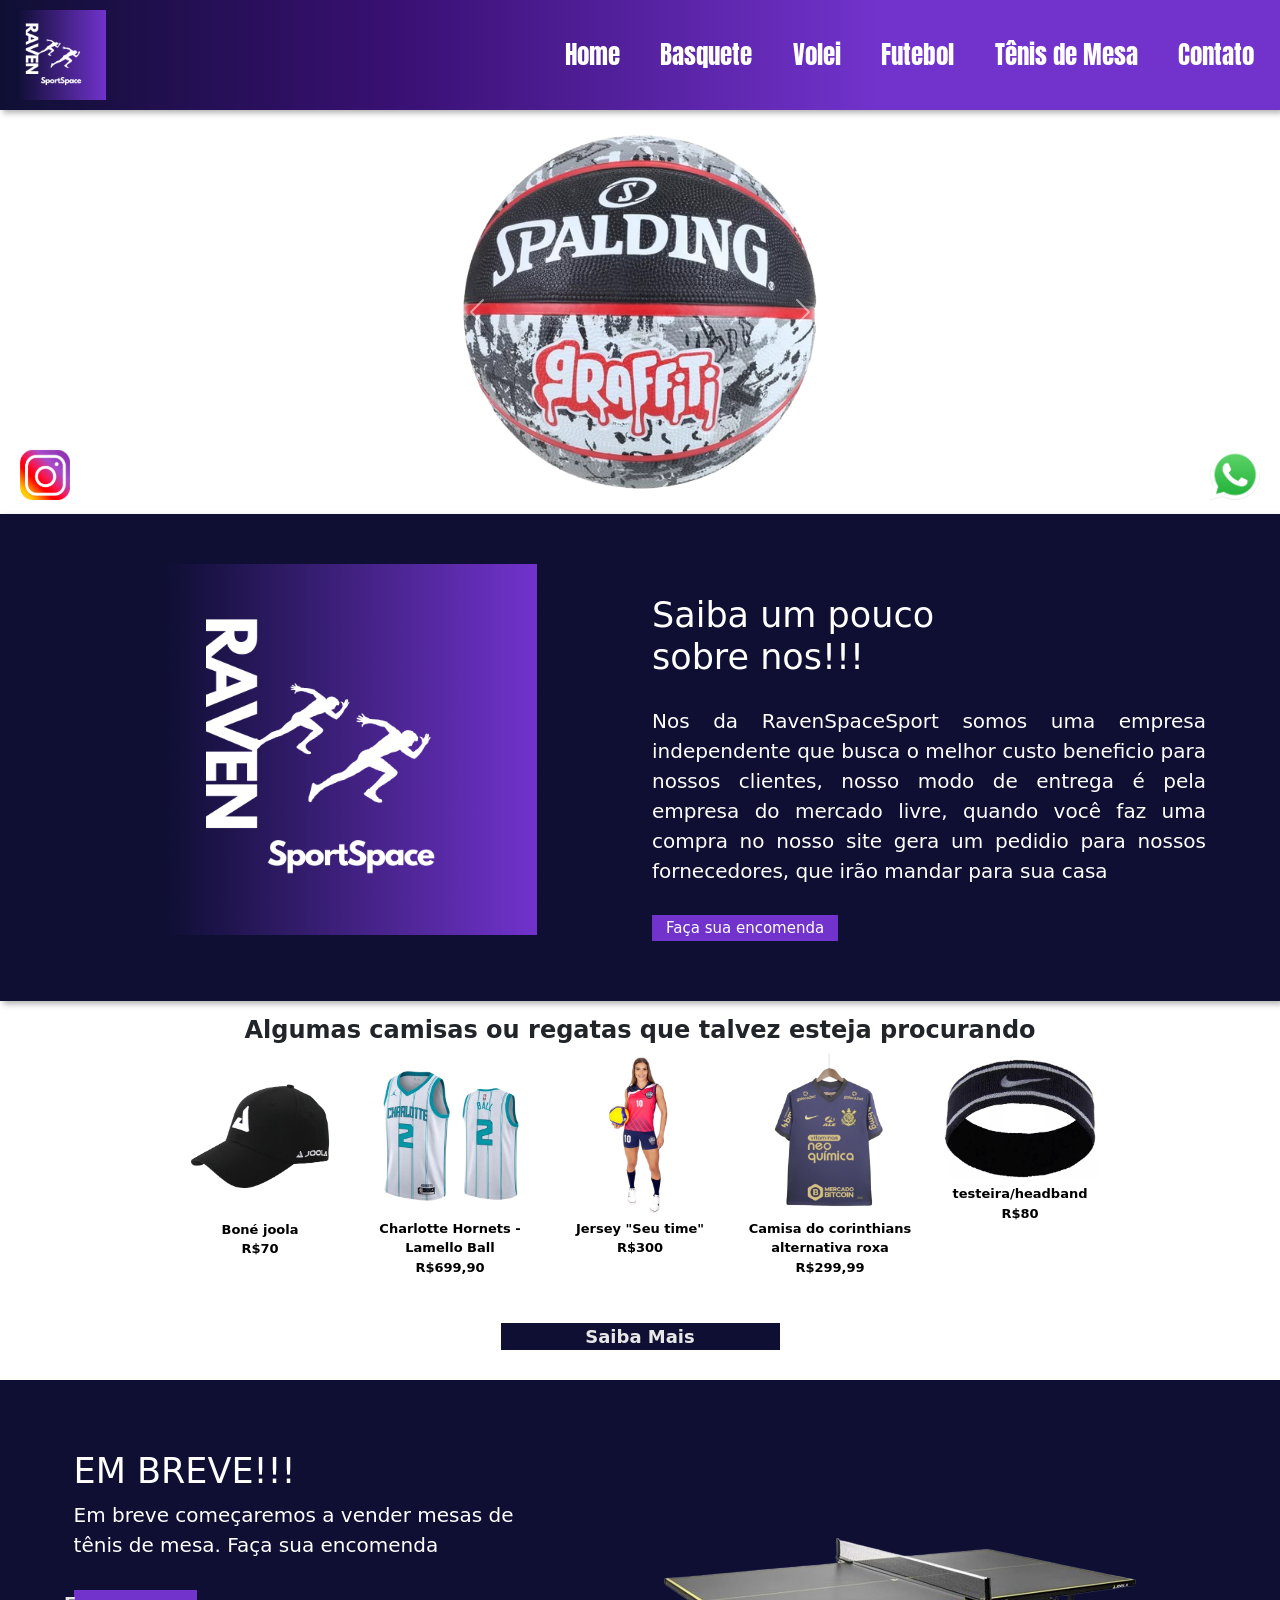
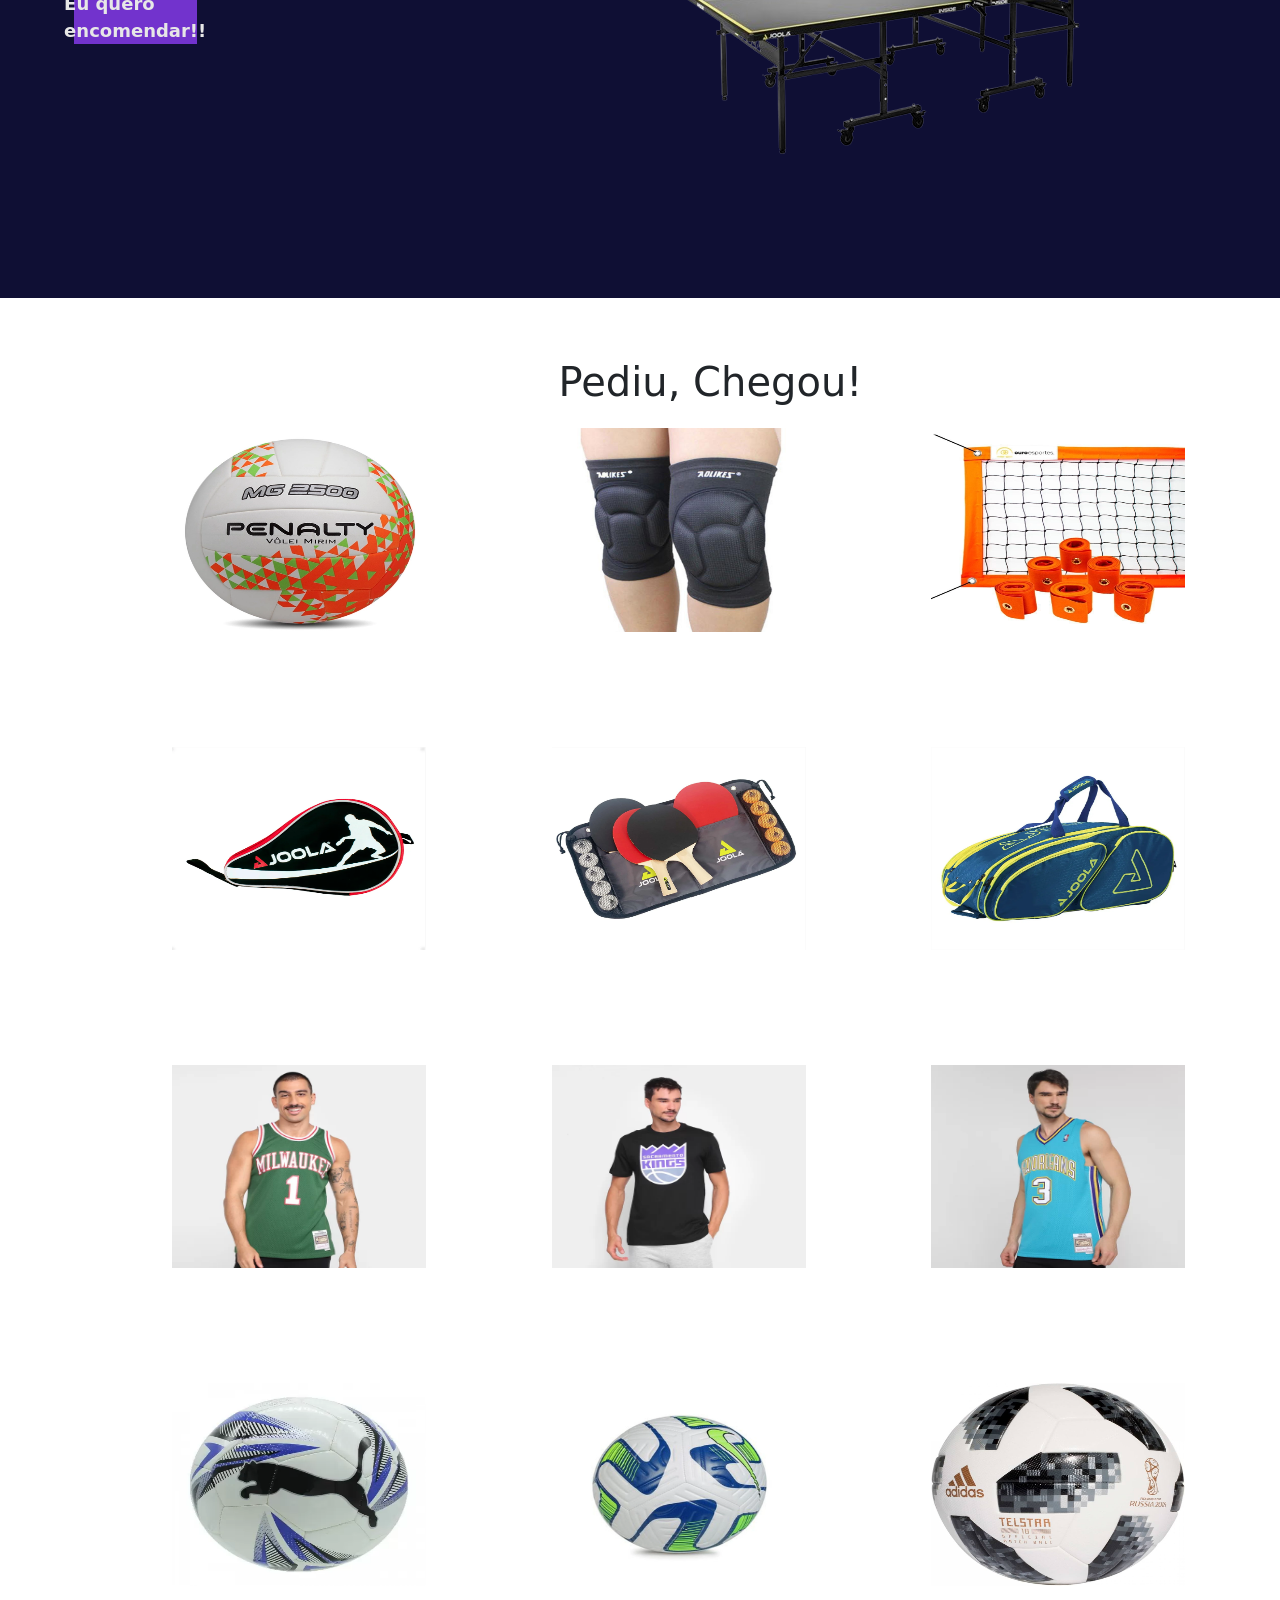
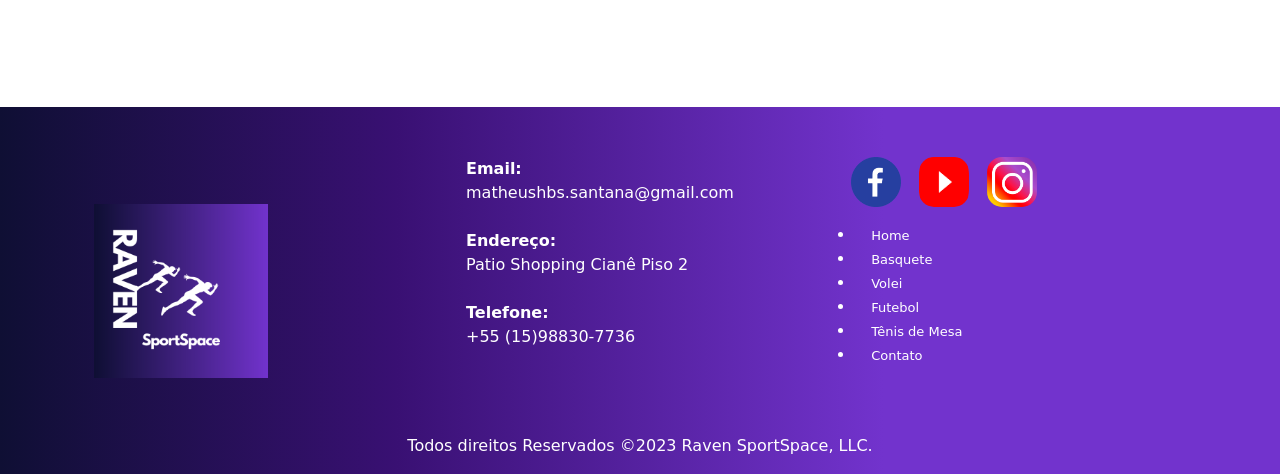
==== Exalta_Shop/index.html @ da8acbf0 "teste rev.2" ====
<!DOCTYPE html>
<html lang="pt-br">

<head>
    <meta charset="UTF-8">
    <meta name="viewport" content="width=device-width, initial-scale=1.0">
    <link rel="stylesheet" type="text/css" href="./bootstrap/css/bootstrap.min.css">
    <link rel="stylesheet" type="text/css" href="./css/style_index.css">

    <title>RAVEN SPORT SPACE | HOME</title>



</head>

<body>
    <!-- Inicio menu -->
    <header id="header">
        <a id="logo" href="index.html"><img src="img/geral/Raven_SpaceSport.png" alt="Logo Empresa Modelo"></a>
        <nav id="nav">
            <button aria-label="Abrir Menu" id="btn-mobile" aria-haspopup="true" aria-controls="menu" aria-expanded="false">
                <span id="hamburger"></span>
            </button>
            <ul id="menu" role="menu">
                <li><a class="LinkMenu" href="index.html">Home</a></li>
                <li><a class="LinkMenu" href="basquete.html">Basquete</a></li>
                <li><a class="LinkMenu" href="volei.html">Volei</a></li>
                <li><a class="LinkMenu" href="futebol.html">Futebol</a></li>
                <li><a class="LinkMenu" href="pingpong.html">Tênis de Mesa</a></li>
                <li><a class="LinkMenu" href="contato.html">Contato</a></li>
            </ul>
        </nav>
    </header>


    <!-- <!- - Fim menu -->
    <!-- Inicio carousel Pagina Principal -->
    <div id="carouselExampleInterval" class="carousel slide" data-bs-ride="carousel" data-bs-pause="none">
        <div class="carousel-inner">
            <div class="carousel-item active" data-bs-interval="3500">
                <img src="./img/basquete.img/Basketball_Spalding_GraFfiTi_BlackAndRed-removebg-preview.png" class="d-block w-100" alt="banner 1">
            </div>

            <div class="carousel-item" data-bs-interval="500">
                <img src="./img/index.img/volei_aquatico.png" class="d-block w-100" alt="banner 1">
            </div>

            <div class="carousel-item" data-bs-interval="500">
                <img src="./img/futebol.img/Chuteira-adidas-3.avif" class="d-block w-100" alt="banner 1">
            </div>

            <div class="carousel-item" data-bs-interval="500">
                <img src="./img/tenis.img/Raquete_tenis_de_mesa-removebg.png" class="d-block w-100" alt="banner 1">
            </div>




        </div>

        <button class="carousel-control-prev" data-bs-target="#carouselExampleInterval" type="button" data-bs-slide="prev">
            <span class="carousel-control-prev-icon" aria-hidden="true"></span>
            <span class="visually-hidden">previous</span>
        </button>

        <button class="carousel-control-next" data-bs-target="#carouselExampleInterval" type="button" data-bs-slide="next">
            <span class="carousel-control-next-icon" aria-hidden="true"></span>
            <span class="visually-hidden">next</span>
        </button>
    </div>
    <!-- Fim carousel Pagina Principal -->



    <!-- Banner Inicio-->
    <div class="section-banner-home">
        <div class="container-fluid">
            <div class="row m-0">
                <div class="col-12 col-md-6">
                    <figure>
                        <img src="./img/geral/Raven_SpaceSport.png" alt="">
                    </figure>
                </div>
                <div class="col-12 col-md-6">
                    <section class="texto-banner">
                        <h1>
                            Saiba um pouco sobre nos!!!
                        </h1>
                        <p> Nos da RavenSpaceSport somos uma empresa independente que busca o melhor custo beneficio para nossos clientes, nosso modo de entrega é pela empresa do mercado livre, quando você faz uma compra no nosso site gera um pedidio para
                            nossos fornecedores, que irão mandar para sua casa</p>
                        <a href="./contato.html">Faça sua encomenda</a>
                    </section>

                </div>
            </div>
        </div>
    </div>


    <!-- Banner Fim -->
    <!-- Inicio Destaque -->
    <div class="destaque">
        <div class="container">
            <div class="row d-flex justify-content-center">
                <!-- Inicio da tag section do texto destaque -->
                <section class="col-12">
                    <h2>Algumas camisas ou regatas que talvez esteja procurando</h2>
                </section>
                <!-- Fim da tag section do texto destaque -->
                <!-- Inicio Imagem 1 -->
                <div class="col-6 col-md-2 pr-0">
                    <figure>
                        <a href="./produtos.html"><img src="./img/tenis.img/Galeria_11-removebg.png" alt="Boné JOOLA" width="100%"></a>
                        <figcaption>Boné joola<br>R$70</figcaption>
                        <!-- Função <Br> Desloca o texto seguinte para a linha posterior -->
                    </figure>
                </div>
                <!-- Fim Imagem 1 -->
                <!-- Inicio Imagem 2 -->
                <div class="col-6 col-md-2 pr-0">
                    <figure>
                        <a href="./produtos.html"><img src="./img/basquete.img/Jersey_Hornets_Branco_Ciano.png" alt="Manguitos termico" width="100%"></a>
                        <figcaption>Charlotte Hornets - Lamello Ball<br>R$699,90</figcaption>
                        <!-- Função <Br> Desloca o texto seguinte para a linha posterior -->
                    </figure>
                </div>
                <!-- Fim Imagem 2 -->
                <!-- Inicio Imagem 3 -->
                <div class="col-6 col-md-2 pr-0">
                    <figure>
                        <a href="./produtos.html"><img src="./img/uniforme_volei_1-removebg.png" alt="Jersey (seu time)" width="100%"></a>
                        <figcaption>Jersey "Seu time"<br>R$300</figcaption>
                        <!-- Função <Br> Desloca o texto seguinte para a linha posterior -->
                    </figure>
                </div>
                <!-- Fim Imagem 3 -->
                <!-- Inicio Imagem 4 -->
                <div class="col-6 col-md-2 pr-0">
                    <figure>
                        <a href="./produtos.html"><img src="./img/futebol.img/camisa_corinthians_roxa-removebg.png" alt="camisa do corinthians" width="100%"></a>
                        <figcaption>Camisa do corinthians alternativa roxa<br>R$299,99</figcaption>
                        <!-- Função <Br> Desloca o texto seguinte para a linha posterior -->
                    </figure>
                </div>
                <!-- Fim Imagem 4 -->
                <!-- Inicio Imagem 5 -->
                <div class="col-6 col-md-2 pr-0">
                    <figure>
                        <a href="./produtos.html"><img src="./img/basquete.img/_Products/_acessorios/Testeira.png" alt="testeira/headband" width="100%"></a>
                        <figcaption>testeira/headband<br>R$80</figcaption>
                        <!-- Função <Br> Desloca o texto seguinte para a linha posterior -->
                    </figure>
                </div>
                <!-- Fim Imagem 5 -->

                <!-- Inicio Saiba Mais -->
                <div class="col-12 d-flex justify-content-center">
                    <a id="saiba-mais" href="#">Saiba Mais</a>
                </div>
                <!-- Fim Saiba Mais -->
            </div>
        </div>
    </div>
    <!-- Fim Destaque -->
    <!-- Inicio Novidades -->
    <div class="novidades" id="novidades-mobile">
        <div class="container-fluid">
            <div class="row">
                <div class="col-md-6">
                    <!-- Inicio Texto novidades -->
                    <section class="text-body">
                        <h2>EM BREVE!!!</h2>
                        <p>Em breve começaremos a vender mesas de tênis de mesa. Faça sua encomenda</p>

                        <a class="btn-banner" href="https://joola-brasil.lojaintegrada.com.br/mesa-oficial-importada-de-tenis-de-mesa-com-rede-modelo-joola-inside-j-15mm" target="_blank">Eu quero encomendar!!</a>
                        <!-- Target_blanked = irá abrir o link de destino em uma nova aba no navegador  -->
                    </section>
                </div>
                <!-- Fim Texto novidades -->
                <!-- inicio imagens novidades -->
                <div class="col-md-6">
                    <figure>
                        <img class="img-fluid" src="./img/tenis.img/mesa_pingpong-removebg.png  " alt="Banner Home">
                    </figure>

                </div>

                <!-- fim imagens novidades -->
            </div>
        </div>
    </div>
    <!-- Fim Novidades -->
    <!-- Inicio Galeria -->
    <div class="galeria d-flex align-itens-center">
        <div class="container">
            <div class="row">
                <!-- Inicio texto galeria -->
                <div class="col-12">
                    <section class="texto-galeria">
                        <h2>Pediu, Chegou!</h2>
                    </section>
                </div>
                <!-- Inicio texto galeria -->
                <!-- Inicio imagem 0 galeria -->
                <div class="gallery col-6 col-md-3">

                    <img src="./img/bola 1.webp" class="img-fluid" alt="Imagem Galeria">

                </div>
                <!-- Fim imagem 0 galeria -->
                <!-- Inicio imagem 1 galeria -->
                <div class="gallery col-6 col-md-3">

                    <img src="./img/joelheira.jpeg" class="img-fluid" alt="Imagem Galeria">


                </div>
                <!-- Fim imagem 1 galeria -->
                <!-- Inicio imagem 2 galeria -->
                <div class="gallery col-6 col-md-3">

                    <img src="./img/rede volei.webp" class="img-fluid" alt="Imagem Galeria">

                </div>
                <!-- Fim imagem 2 galeria -->
                <!-- Inicio imagem 3 galeria -->
                <div class="gallery col-6 col-md-3">
                    <img src="./img/tenis.img/Galeria 6.png" class="img-fluid" alt="Imagem Galeria">
                </div>
                <!-- Fim imagem 3 galeria -->
                <!-- Inicio imagem 4 galeria -->
                <div class="gallery col-6 col-md-3">
                    <img src="./img/tenis.img/Galeria 7.png" class="img-fluid" alt="Imagem Galeria">
                </div>
                <!-- Fim imagem 4 galeria -->
                <!-- Inicio imagem 5 galeria -->
                <div class="gallery col-6 col-md-3">
                    <img src="./img/tenis.img/Galeria 5.png" class="img-fluid" alt="Imagem Galeria">
                </div>
                <!-- Fim imagem 5 galeria -->
                <!-- Inicio imagem 6 galeria -->
                <div class="gallery col-6 col-md-3">
                    <img src="./img/basquete.img/MILWAULKEE_BUCKS-SHIRT.webp" class="img-fluid" alt="Imagem Galeria">
                </div>
                <!-- Fim imagem 6 galeria -->
                <!-- Inicio imagem 7 galeria -->
                <div class="gallery col-6 col-md-3">
                    <img src="./img/basquete.img/SACRAMENTO_KINGS-SHIRT.webp" class="img-fluid" alt="Imagem Galeria">
                </div>
                <!-- Fim imagem 7 galeria -->
                <!-- Inicio imagem 8 galeria -->
                <div class="gallery col-6 col-md-3">
                    <img src="./img/basquete.img/CHARLOTTE_HORNETTS-SHIRT.webp" class="img-fluid" alt="Imagem Galeria">
                </div>
                <!-- Fim imagem 8 galeria -->
                <!-- Inicio imagem 9 galeria -->
                <div class="gallery col-6 col-md-3">
                    <img src="./img/futebol.img/IMG-Bola-Puma.webp" class="img-fluid" alt="Imagem Galeria">
                </div>
                <!-- Fim imagem 9 galeria -->
                <!-- Inicio imagem 10 galeria -->
                <div class="gallery col-6 col-md-3">
                    <img src="./img/futebol.img/IMG-Bola-Nike-1.webp" class="img-fluid" alt="Imagem Galeria">
                </div>
                <!-- Fim imagem 10 galeria -->
                <!-- Inicio imagem 11 galeria -->
                <div class="gallery col-6 col-md-3">
                    <img src="./img/futebol.img/IMG-Bola-Adidas-2.jpg" class="img-fluid" alt="Imagem Galeria">
                </div>
                <!-- Fim imagem 11 galeria -->
            </div>
        </div>
    </div>
    <!-- Fim Galeria -->
    <!-- Inicio whatsapp -->
    <div class="whatsapp">
        <div class="container-grid logo-whats">
            <a href="https://wa.me/5515988307736?text=ol%C3%A1%2C+estou+entrando+em+contato+atrav%C3%A9s+da+p%C3%A1gina+basquete.img...+poderia+me+fornecer+informa%C3%A7%C3%B5es" target="_blank"><img class="pulse" src="./img/geral/whats.png" width="50px" alt="Contato Whatsapp"></a>
        </div>

    </div>
    <!-- Fim whatsapp -->
    <!-- Inicio instagram -->
    <div class="instagram">
        <div class="container-grid logo-instagram">
            <a href="https://www.instagram.com/theushbs015/" target="_blank"><img class="pulse" src="./img/geral/insta.png" width="50px" alt="Contato Instagram"></a>
        </div>

    </div>
    <!-- Fim instagram -->
    <!-- Inicio Footer -->

    <footer class="rodape">
        <div class="container">
            <div class="row m-0">
                <!-- Inicio Logo -->
                <div id="logo-rodape" class="col-md-4">
                    <figure>
                        <img src="./img/geral/Raven_SpaceSport.png" alt="Logo Rodape">
                    </figure>
                </div>
                <!-- Fim Logo -->
                <!-- Inicio texto rodape -->
                <div class="col-md-4">
                    <div class="info-contato">
                        <p><strong>Email:</strong></p>
                        <p>matheushbs.santana@gmail.com</p><br>
                        <p><strong>Endereço:</strong></p>
                        <p>Patio Shopping Cianê Piso 2</p><br>
                        <p><strong>Telefone:</strong></p>
                        <p>+55 (15)98830-7736</p>
                    </div>
                </div>
                <!-- Fim texto rodape -->
                <!-- Inicio Midias Socias -->
                <div class="col-md-4">
                    <figure class="redes-sociais">
                        <a href="https://facebook.com/basquete.imgBrasil"><img src="./img/geral/face.png" alt="Facebook"></a>

                        <a href="https://www.youtube.com/@basquete.imgbrasil/"><img src="./img/geral/youtube.png" alt="Youtube"></a>

                        <a href="https://instagram.com/basquete.imgbrasil"><img src="./img/geral/insta.png" alt="Instagram"></a>

                    </figure>
                    <br>
                    <li><a class="Linkfooter" href="index.html">Home</a></li>
                    <li><a class="Linkfooter" href="basquete.html">Basquete</a></li>
                    <li><a class="Linkfooter" href="volei.html">Volei</a></li>
                    <li><a class="Linkfooter" href="futebol.html">Futebol</a></li>
                    <li><a class="Linkfooter" href="pingpong.html">Tênis de Mesa</a></li>
                    <li><a class="Linkfooter" href="contato.html">Contato</a></li>
                </div>
                <!-- Fim Midias Socias -->
                <!-- Inicio direitos autorais -->
                <div class="col-12">
                    <p class="direitos">Todos direitos Reservados &copy;2023 Raven SportSpace, LLC.</p>
                </div>
                <!-- fim direitos autorais -->
            </div>
        </div>
    </footer>
    <!-- Fim Footer -->
</body>

<script type="text/javascript" src="./bootstrap/js/bootstrap.min.js"></script>

<script type="text/javascript" src="./js/script_menu.js"></script>


</html>
---- Exalta_Shop/css/style_index.css ----
@import url('https://fonts.googleapis.com/css2?family=Anton&display=swap');

/* Arquivo da folha de estilos de todo o site */


/* Inicio CSS estilo header */

body,
ul {
    margin: 0px;
    padding: 0px;
}

#menu a {
    color: #ffffff;
    text-decoration: none;
    /* font-family: sans-serif; */
    font-family: 'Anton', sans-serif;
    font-size: 25px;
    font-weight: 400;
    transition: 0.4;
    text-align: center;
    padding: 0 0.4em 0.2em 0.4rem;
}

#menu a:hover {
    color: white;
    font-size: 33px;
    transition: 0.3s;
    border-left: 4px solid #0f0f34;
}

#logo {
    font-size: 1.5rem;
}

#logo img {
    height: 90px;
}

#logo img:hover {
    box-shadow: 2px 2px 4px #cbcbcb;
    transition: 0.3s;
    height: 100px;
}

#header {
    box-sizing: border-box;
    height: 110px;
    padding: 1rem;
    display: flex;
    align-items: center;
    justify-content: space-between;
    /* background: #7233cd; */
    background: rgb(15, 15, 52);
    background: linear-gradient(90deg, rgba(15, 15, 52, 1) 0%, rgba(57, 16, 115, 1) 31%, rgba(114, 51, 205, 1) 69%);
    box-shadow: 3px 3px 6px #b1b1b1;
}

#menu {
    display: flex;
    list-style: none;
    gap: 1.5rem;
}

#btn-mobile {
    display: none;
}


/* Fim CSS estilo header */


/*  Inicio Estilo carousel */

#carouselExampleInterval .carousel-control-prev,
.carousel-control-next {
    color: #000;
}

#carouselExampleInterval {
    position: block;
    display: flex;
    justify-content: center;
    z-index: 10;
    margin-top: 10px;
    height: auto;
    width: 30%;
    margin-left: auto;
    margin-right: auto;
}

#carouselExampleInterval .carousel-inner .carousel-item img {
    height: auto;
    box-shadow: 3px 3px 6px gray;
}


/*  Fim Estilo carousel */


/* Inicio estilo media  mobile */

@media screen and (max-width: 690px) {
    #menu {
        display: block;
        position: absolute;
        width: 15em;
        top: 70px;
        right: 0px;
        background: #7233cd;
        transition: 0.6s;
        z-index: 1000;
        height: 0px;
        padding-left: 5px;
        visibility: hidden;
        overflow-y: hidden;
    }
    .section-banner-home {
        height: auto !important;
    }
    #menu li {
        padding-top: 30px;
        padding-bottom: 0px;
        margin: 0 1rem;
        border-bottom: 2px solid rgba(0, 0, 0, 0.05);
    }
    #nav.active #menu {
        height: calc(100vh - 70px);
        visibility: visible;
        overflow-y: hidden;
    }
    #btn-mobile {
        display: flex;
        padding: 0.5rem 1rem;
        font: 1rem;
        border: none;
        background: none;
        cursor: pointer;
        gap: 0.5rem;
    }
    #hamburger {
        border-top: 3px solid;
        /* Para aumentar ou diminuir a espessura da linha do hamburguer  */
        width: 35px;
        /* Para alterar a largura do hamburger */
        color: #0f0f34;
        /* Para alterar a cor do hamburger */
    }
    #hamburger::after,
    #hamburger::before {
        content: '';
        display: block;
        width: 35px;
        /* Altera a largura do hamburger, juntamente com o width anterior */
        height: 2px;
        background-color: currentColor;
        margin-top: 5px;
        /* Altera o espaçamento entre as linhas do hamburger */
        position: relative;
        border-top: 3px solid;
        /* Para aumentar ou diminuir a espessura da linha do Hamburger, juntamente com o border-top anterior */
    }
    #nav.active #hamburger {
        border-top-color: transparent;
    }
    #nav.active #hamburger::before {
        transform: rotate(135deg);
    }
    #nav.active #hamburger::after {
        transform: rotate(-135deg);
        top: -6px;
    }
    .section-banner-home .p{
        height: 600px;
    }
}


/* Fim estilo media  mobile */


/* Para aplicar estilos na CLASS utilize o [ . ] antes do objeto */


/* Para aplicar estilos no ID utilize A [ # ] antes do objeto */


/*  Inicio estilo Banner Home */

.section-banner-home {
    width: 100%;
    height: auto;
    margin-top: 10px;
    padding: 50px;
    background-color: #0f0f34;
    box-shadow: 3px 3px 6px #b1b1b1
}

.section-banner-home img {
    height: 100%;
    width: 67%;
    display: block;
    margin: auto;
}

.section-banner-home .texto-banner {
    margin-top: 30px;
    font-size: 25px;
}

.section-banner-home .texto-banner h1 {
    font-size: 35px;
    width: 60%;
    /* Width = largura*/
    font-weight: 500;
    /* Espessura do texto*/
    padding-bottom: 20px;
    /* Margem interna em baixo */
    color: white;
}

.section-banner-home .texto-banner p {
    font-size: 20px;
    margin-bottom: 20px;
    color: white;
    text-align: justify;
}

.section-banner-home .texto-banner a {
    color: rgb(255, 255, 255);
    text-decoration: none;
    background-color: #7233cd;
    padding: 4px 14px;
    font-size: 15px;
    transition: 0.3s;
}

.section-banner-home .texto-banner a:hover {
    color: rgb(255, 255, 255);
    text-shadow: 2px 2px 4px #ffffff7a;
    font-size: 18px;
    font-weight: bold;
}


/* Fim estilo Banner Home */


/* Inicio estilo Destaque */

.destaque h2 {
    margin-top: 15px;
    text-align: center;
    font-size: 24px;
    font-weight: bold;
}

.destaque p {
    width: 77%;
    text-align: center;
    font-size: 14px;
    margin: 30px auto;
}

.destaque figcaption {
    font-size: 13px;
    color: #000;
    text-decoration: none;
    font-weight: bold;
    text-align: center;
}

.destaque #saiba-mais {
    justify-content: center;
    display: flex;
    text-decoration: none;
    color: #e7e7e7;
    font-size: 18px;
    font-weight: bold;
    background: #0f0f34;
    margin: 30px 0px;
    width: 25%;
}

.destaque #saiba-mais:hover {
    font-size: 25px;
    color: white;
    background: #7233cd;
    text-decoration: none;
    font-weight: bold;
    margin: 30px 0px;
    display: flex;
    transition: 0.3s;
}

.destaque .col-6 img:hover {
    box-shadow: 3px 3px 6px #cbcbcb;
    transition: 0.3s;
}


/* Fim estilo Destaque */


/* Inicio Estilo Novidades */

.novidades {
    background: #0f0f34;
}

.novidades .text-body {
    width: 80%;
    margin: 70px auto;
}

.novidades h2 {
    color: #ffffff;
    font-size: 35px;
    width: 70%;
}

.novidades p {
    color: #ffffff;
    font-size: 20px;
}

.novidades a {
    justify-content: center;
    display: flex;
    text-decoration: none;
    color: #e7e7e7;
    font-size: 18px;
    font-weight: bold;
    background: #7233cd;
    margin: 30px 0px;
    width: 25%;
}

.novidades a:hover {
    font-size: 23px;
    color: white;
    background: #ed174b;
    text-decoration: none;
    font-weight: bold;
    margin: 30px 0px;
    display: flex;
    transition: 0.3s;
    width: 25%;
}


/* Fim Estilo Novidades */


/* Inicio Estilo Galeria */

.galeria {
    margin: 60px auto 20px;
    /* Quando tivermos 4 valores no margin = top/ right/ bottom / left>                 Exemplo: margin: 60px 60px 60px 60px; */
    /* Quando tivermos 3 valores será = top / right and left / bottom>                  exemplo; margin: 60px auto 60px; */
    /* Quando tivermos 2 valores será = top and botton / right and left>                exemplo: margin: 60px 30px; */
    /* Quando tivermos 1 valor será = top, botton, right and left serão identicos>      exemplo: margin: 60px; */
    /* Essa regra também se aplica ao padding */
}

.galeria .container {
    margin-left: 11%;
}

.galeria h2 {
    text-align: center;
    font-size: 40px;
}

.galeria .p {
    text-align: center;
    width: 50%;
    margin: 14px auto 50px;
}

.galeria .gallery {
    width: 30%;
    margin: 14px auto 50px;
}

.galeria .gallery img {
    width: 80%;
    height: 80%;
    -webkit-transition: -webkit-transform .5s ease;
    transition: transform .5s ease;
    display: block;
}

.galeria .gallery img:hover {
    -webkit-transform: scale(1.9);
    transform: scale(1.9);
    box-shadow: 0 0 10px rgba(0, 0, 0, 0.5);
}


/* Fim Estilo Galeria */


/* Inicio Whatsapp */

.whatsapp {
    position: fixed;
    top: 400px;
    right: 20px;
    z-index: 200;
}


/* Inicio efeito pulse */

.whatsapp .pulse {
    animation: pulse 0.7s infinite;
    margin: 0 auto;
    display: table;
    margin-top: 50px;
    animation-direction: alternate;
    -webkit-animation-name: pulse;
    animation-name: pulse;
}

@-webkit-keyframes pulse {
    0% {
        -webkit-transform: scale(1);
        -webkit-filter: brightness(110%);
    }
    100% {
        -webkit-transform: scale(1.1);
        -webkit-filter: brightness(110%);
    }
}

@keyframes pulse {
    0% {
        transform: scale(1);
        filter: brightness(100%);
    }
    100% {
        transform: scale(1.1);
        filter: brightness(110%);
    }
}


/* Fim efeito pulse */


/* fim Whatsapp */


/* Inicio Instagram */

.instagram {
    position: fixed;
    top: 400px;
    left: 20px;
    z-index: 200;
}

.instagram .pulse {
    animation: pulse 0.7s infinite;
    margin: 0 auto;
    display: table;
    margin-top: 50px;
    animation-direction: alternate;
    -webkit-animation-name: pulse;
    animation-name: pulse;
}


/* fim Instagram */


/* Incio Estilo footer */

.rodape {
    padding: 50px 0px 0px 0px;
    height: auto;
    color: white;
    background: rgb(15, 15, 52);
    background: linear-gradient(90deg, rgba(15, 15, 52, 1) 0%, rgba(57, 16, 115, 1) 31%, rgba(114, 51, 205, 1) 69%);
}

.rodape .container #logo-rodape {
    padding-top: 47px;
}

.rodape .container #logo-rodape img {
    height: 50%;
    width: 50%;
    transition: transform .3s;
    display: block;
}

.rodape .container #logo-rodape img:hover {
    transform: scale(1.5);
    box-shadow: 0 0 10px rgba(255, 255, 255, 0.2);
}

.rodape .info-contato p {
    margin: 0;
}

.rodape .Linkfooter {
    text-decoration: none;
    color: #ffffff;
    font-size: 13px;
    margin-left: 0.7rem;
}

.rodape .Linkfooter:hover {
    font-weight: bold;
}

.rodape .redes-sociais {
    display: inline-block;
}

.rodape .redes-sociais img {
    width: 50px;
    height: 50px;
    padding-left: 0;
    margin-left: 0.8rem;
    transition: transform .3s;
    border-radius: 15px;
    /* Border-radius== Arredondando as extremidades da forma */
}

.rodape .redes-sociais img:hover {
    z-index: 1;
    transform: scale(1.5);
    box-shadow: 0 0 10px rgba(0, 0, 0, 0.466);
}

.rodape p.direitos {
    text-align: center;
    margin-top: 40px;
}


/* Fim Estilo footer */


/* Inicio Estilo Videos */

.embed-container {
    position: relative;
    padding-bottom: 0;
    height: auto;
    max-width: 100%;
    margin-top: 0;
    margin-bottom: 30px;
    padding-top: 80px;
    padding-left: 10%;
    padding-right: 10%;
    display: flex;
}

.embed-container p {
    text-align: center;
    font-size: 20px;
}

.embed-container h2 {
    text-align: center;
    font-size: 24px;
    font-weight: bold;
}

.embed-container iframe {
    position: relative;
    top: 0;
    left: 0;
    width: 100%;
    height: 250px;
    border-radius: 1em;
    box-shadow: gray 0.5em 0.5em 0.3em;
    transition: transform .3s;
    display: flex;
}

.embed-container iframe:hover {
    flex: 1;
    z-index: 1;
    transform: scale(1.2);
    box-shadow: 0 0 10px rgba(0, 0, 0, 0.446);
}

.embed-container .col-lg-4 {
    margin-top: 30px;
}

.embed-container .col-lg-6 {
    margin-top: 30px;
}


/* Fim Estilo Videos */


/* Inicio estilo contato */

.contact {
    padding: 70px 0;
    background: #fb5c73;
}

.section-title h2 {
    color: #ffffff;
    font-size: 30px;
    font-weight: normal;
    text-transform: uppercase;
    letter-spacing: 8px;
    border-bottom: 5px solid #ffffff;
    padding-bottom: 10px;
    display: inline-block;
}

.section-title p {
    color: #e8e8e8;
    margin-bottom: 30px;
}

.contact input,
.contact textarea {
    background: #fafafa;
}

.contact textarea {
    min-height: 200px;
    max-width: 100%;
}

.contact .map {
    overflow: hidden;
    border-radius: 4px;
    height: 70%;
}


/* Inicio estilo marketing place */

.market-place {
    height: 180px;
    width: 100%;
    position: relative;
    padding: 20px 0;
    display: flex;
    align-items: center;
    justify-content: center;
    margin-left: auto;
    margin-right: auto;
}

.market-place img {
    height: 160px;
    width: 100%;
}


/* fim estilo marketing place */


/* Fim estilo contato */


/* Inicio estilo produtos */

.col-lg-3 .card {
    border-style: none;
    border: 0px;
    min-height: 300px;
}

.text-center .mb-5 {
    margin-top: 20px;
}

.card img {
    /* height: auto; */
    width: auto;
    max-height: 400px;
}

.bg-image {
    position: relative;
    overflow: hidden;
    background-repeat: no-repeat;
    background-size: cover;
    background-position: 50%;
}

.card .bg-image img {
    height: 300px;
}

.mask {
    position: absolute;
    top: 0;
    left: 0;
    right: 0;
    bottom: 0;
    overflow: hidden;
    width: 100%;
    height: 100%;
    background-attachment: fixed;
}

.hover-overlay .mask {
    opacity: 0;
    -webkit-transition: all .3s ease-in-out;
    transition: all .3s ease-in-out;
}

.hover-overlay .mask:hover {
    opacity: 1;
}

.card-body .btn {
    background-color: #ed174b;
    /* Cor do botão */
    color: white;
    /* Cor do texto botão */
    font-weight: 400;
    /* Espessura do botão */
    border: none;
    outline: 0px solid transparent;
}


/* Fim estilo produtos */
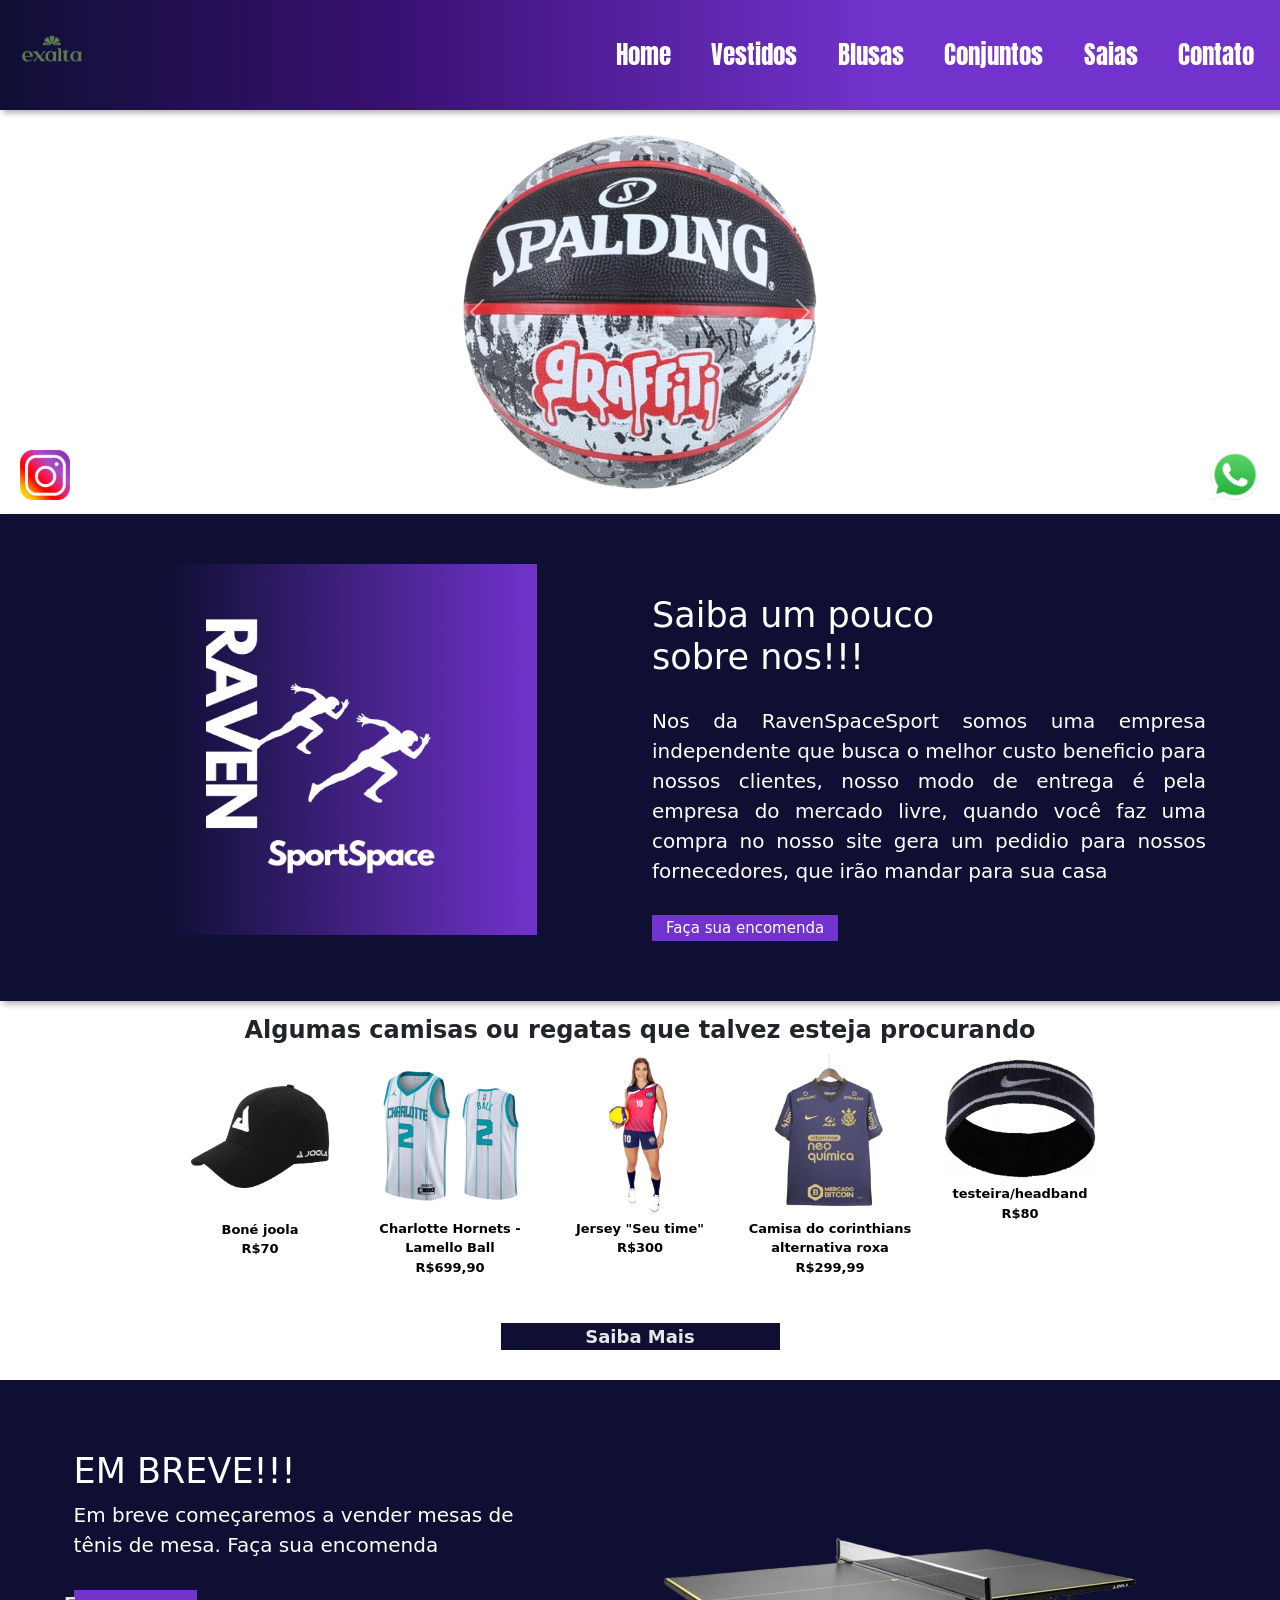
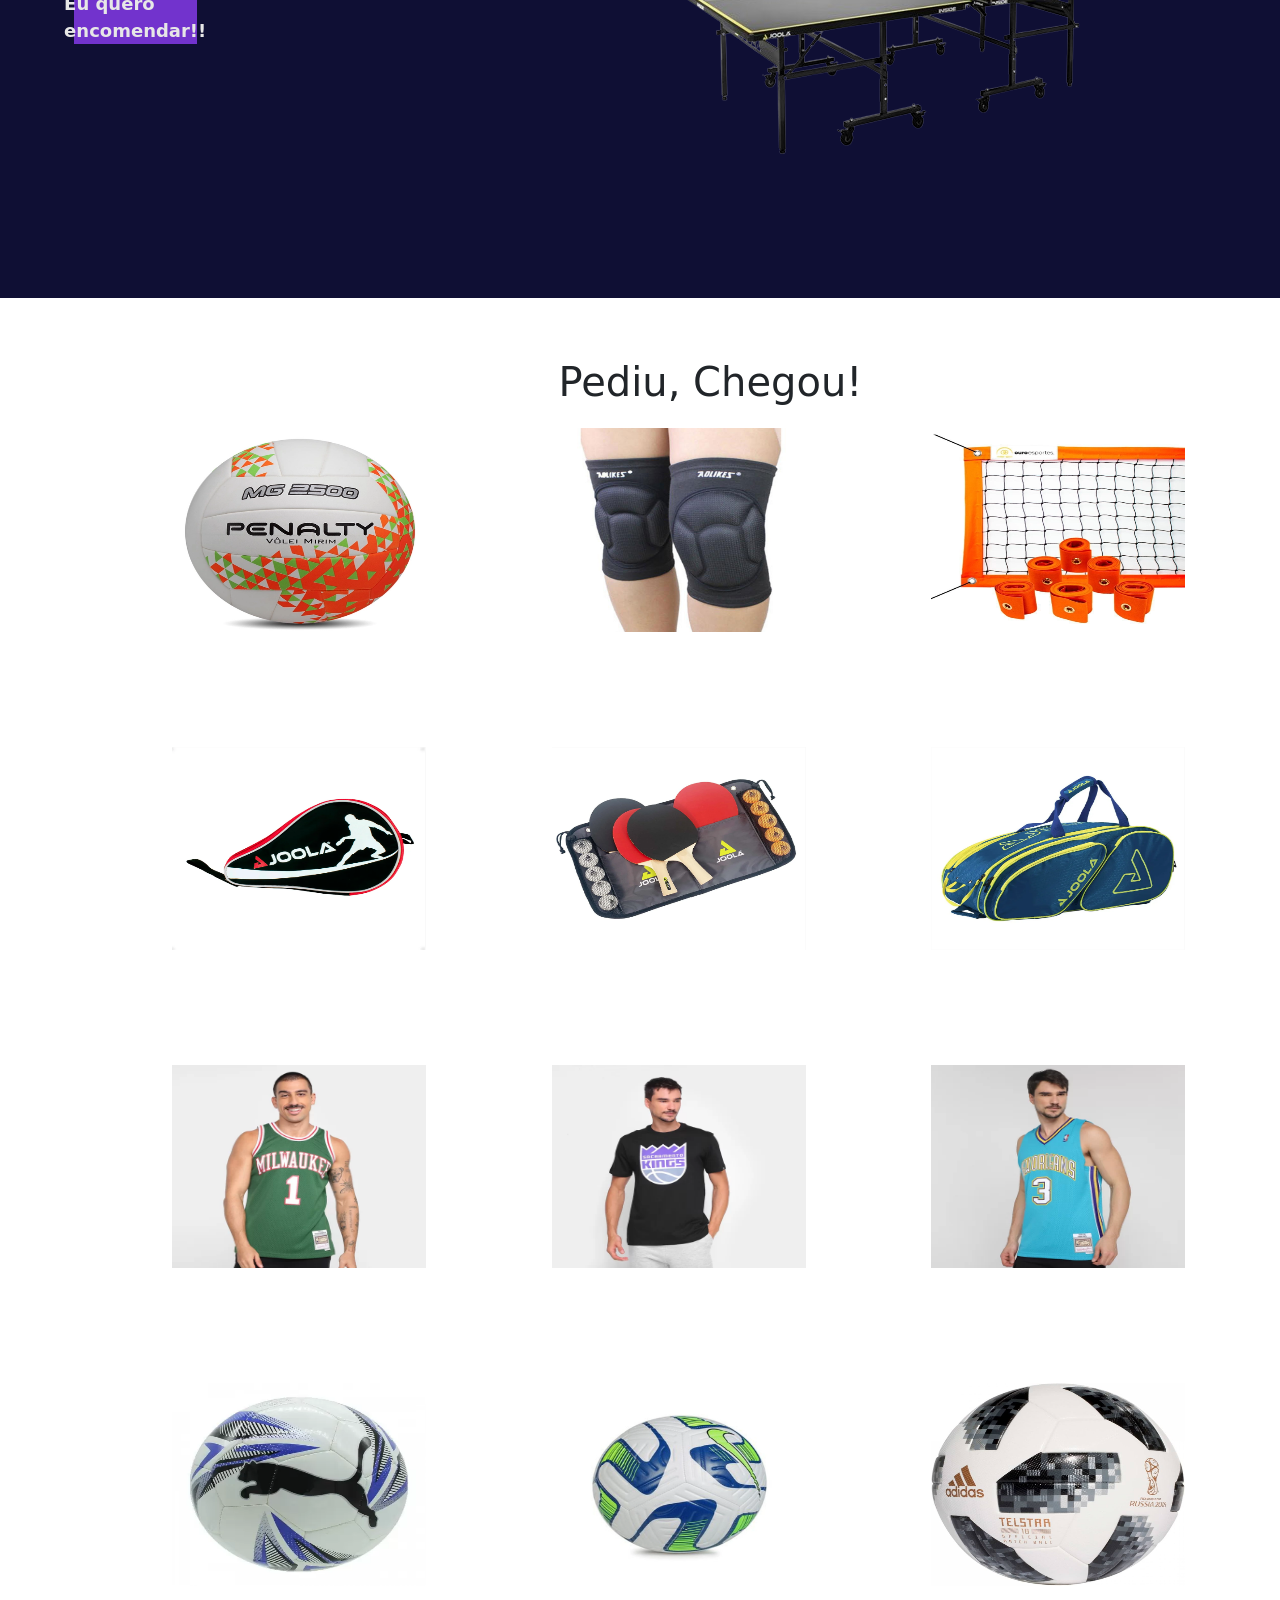
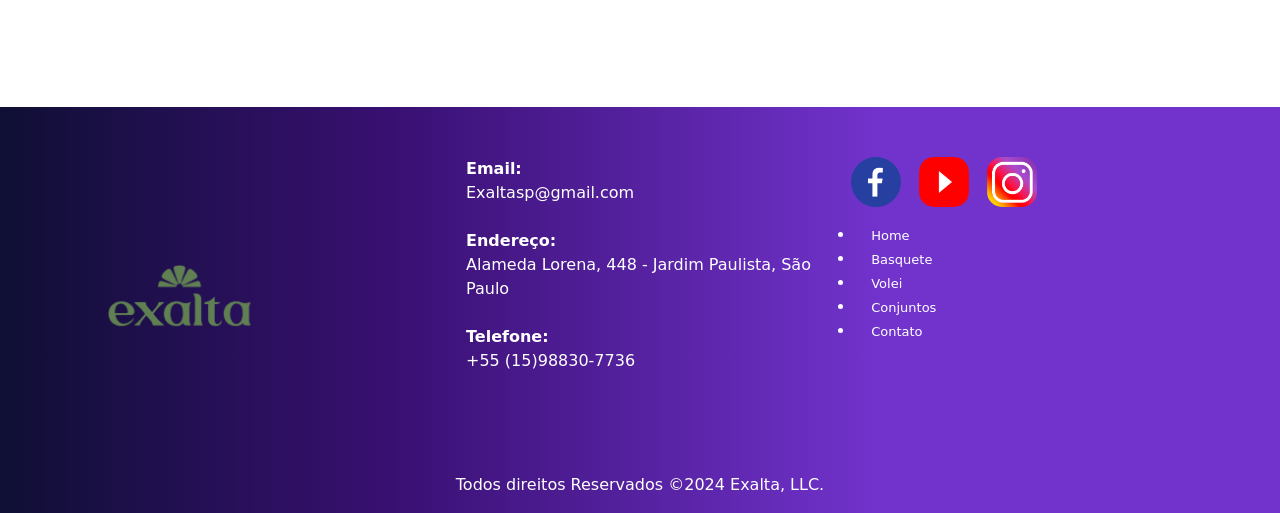
==== commit b00f0a93: "Menu e footer" ====
--- a/Exalta_Shop/index.html
+++ b/Exalta_Shop/index.html
@@ -14,20 +14,20 @@
 </head>
 
 <body>
-    <!-- Inicio menu -->
-    <header id="header">
-        <a id="logo" href="index.html"><img src="img/geral/Raven_SpaceSport.png" alt="Logo Empresa Modelo"></a>
+     <!-- Inicio menu -->
+     <header id="header">
+        <a id="logo" href="index.html"><img src="./EXalta_img/ExaltaLOGO.png" alt="Logo Empresa exalta"></a>
         <nav id="nav">
             <button aria-label="Abrir Menu" id="btn-mobile" aria-haspopup="true" aria-controls="menu" aria-expanded="false">
                 <span id="hamburger"></span>
             </button>
             <ul id="menu" role="menu">
-                <li><a class="LinkMenu" href="index.html">Home</a></li>
-                <li><a class="LinkMenu" href="basquete.html">Basquete</a></li>
-                <li><a class="LinkMenu" href="volei.html">Volei</a></li>
-                <li><a class="LinkMenu" href="futebol.html">Futebol</a></li>
-                <li><a class="LinkMenu" href="pingpong.html">Tênis de Mesa</a></li>
-                <li><a class="LinkMenu" href="contato.html">Contato</a></li>
+                <li><a class="LinkMenu" href="./index.html">Home</a></li>
+                <li><a class="LinkMenu" href="./conjuntos.html">Vestidos</a></li>
+                <li><a class="LinkMenu" href="./blusas.html">Blusas</a></li>
+                <li><a class="LinkMenu" href="./conjuntos.html">Conjuntos</a></li>
+                <li><a class="LinkMenu" href="./saias.html">Saias</a></li>
+                <li><a class="LinkMenu" href="./contato.html">Contato</a></li>
             </ul>
         </nav>
     </header>
@@ -283,7 +283,7 @@
     <!-- Inicio instagram -->
     <div class="instagram">
         <div class="container-grid logo-instagram">
-            <a href="https://www.instagram.com/theushbs015/" target="_blank"><img class="pulse" src="./img/geral/insta.png" width="50px" alt="Contato Instagram"></a>
+            <a href="https://www.instagram.com/exaltasp/" target="_blank"><img class="pulse" src="./img/geral/insta.png" width="50px" alt="Contato Instagram"></a>
         </div>
 
     </div>
@@ -296,7 +296,7 @@
                 <!-- Inicio Logo -->
                 <div id="logo-rodape" class="col-md-4">
                     <figure>
-                        <img src="./img/geral/Raven_SpaceSport.png" alt="Logo Rodape">
+                        <img src="./EXalta_img/ExaltaLOGO.png" alt="Logo Rodape">
                     </figure>
                 </div>
                 <!-- Fim Logo -->
@@ -304,9 +304,9 @@
                 <div class="col-md-4">
                     <div class="info-contato">
                         <p><strong>Email:</strong></p>
-                        <p>matheushbs.santana@gmail.com</p><br>
+                        <p>Exaltasp@gmail.com</p><br>
                         <p><strong>Endereço:</strong></p>
-                        <p>Patio Shopping Cianê Piso 2</p><br>
+                        <p>Alameda Lorena, 448 - Jardim Paulista, São Paulo</p><br>
                         <p><strong>Telefone:</strong></p>
                         <p>+55 (15)98830-7736</p>
                     </div>
@@ -315,25 +315,26 @@
                 <!-- Inicio Midias Socias -->
                 <div class="col-md-4">
                     <figure class="redes-sociais">
-                        <a href="https://facebook.com/basquete.imgBrasil"><img src="./img/geral/face.png" alt="Facebook"></a>
-
-                        <a href="https://www.youtube.com/@basquete.imgbrasil/"><img src="./img/geral/youtube.png" alt="Youtube"></a>
-
-                        <a href="https://instagram.com/basquete.imgbrasil"><img src="./img/geral/insta.png" alt="Instagram"></a>
+                        <a href="https://facebook.com/@futebolbrasil"><img src="./img/geral/face.png" alt="Facebook"></a>
+
+                        <a href="https://www.youtube.com/@futebolbrasil/"><img src="./img/geral/youtube.png" alt="Youtube"></a>
+
+
+
+                        <a href="https://instagram.com/exaltasp"><img src="./img/geral/insta.png" alt="Instagram"></a>
 
                     </figure>
                     <br>
-                    <li><a class="Linkfooter" href="index.html">Home</a></li>
-                    <li><a class="Linkfooter" href="basquete.html">Basquete</a></li>
-                    <li><a class="Linkfooter" href="volei.html">Volei</a></li>
-                    <li><a class="Linkfooter" href="futebol.html">Futebol</a></li>
-                    <li><a class="Linkfooter" href="pingpong.html">Tênis de Mesa</a></li>
-                    <li><a class="Linkfooter" href="contato.html">Contato</a></li>
+                    <li><a class="Linkfooter" href="./index.html">Home</a></li>
+                    <li><a class="Linkfooter" href="./basquete.html">Basquete</a></li>
+                    <li><a class="Linkfooter" href="./volei.html">Volei</a></li>
+                    <li><a class="Linkfooter" href="./conjuntos.html">Conjuntos</a></li>
+                    <li><a class="Linkfooter" href="./contato.html">Contato</a></li>
                 </div>
                 <!-- Fim Midias Socias -->
                 <!-- Inicio direitos autorais -->
                 <div class="col-12">
-                    <p class="direitos">Todos direitos Reservados &copy;2023 Raven SportSpace, LLC.</p>
+                    <p class="direitos">Todos direitos Reservados &copy;2024 Exalta, LLC.</p>
                 </div>
                 <!-- fim direitos autorais -->
             </div>
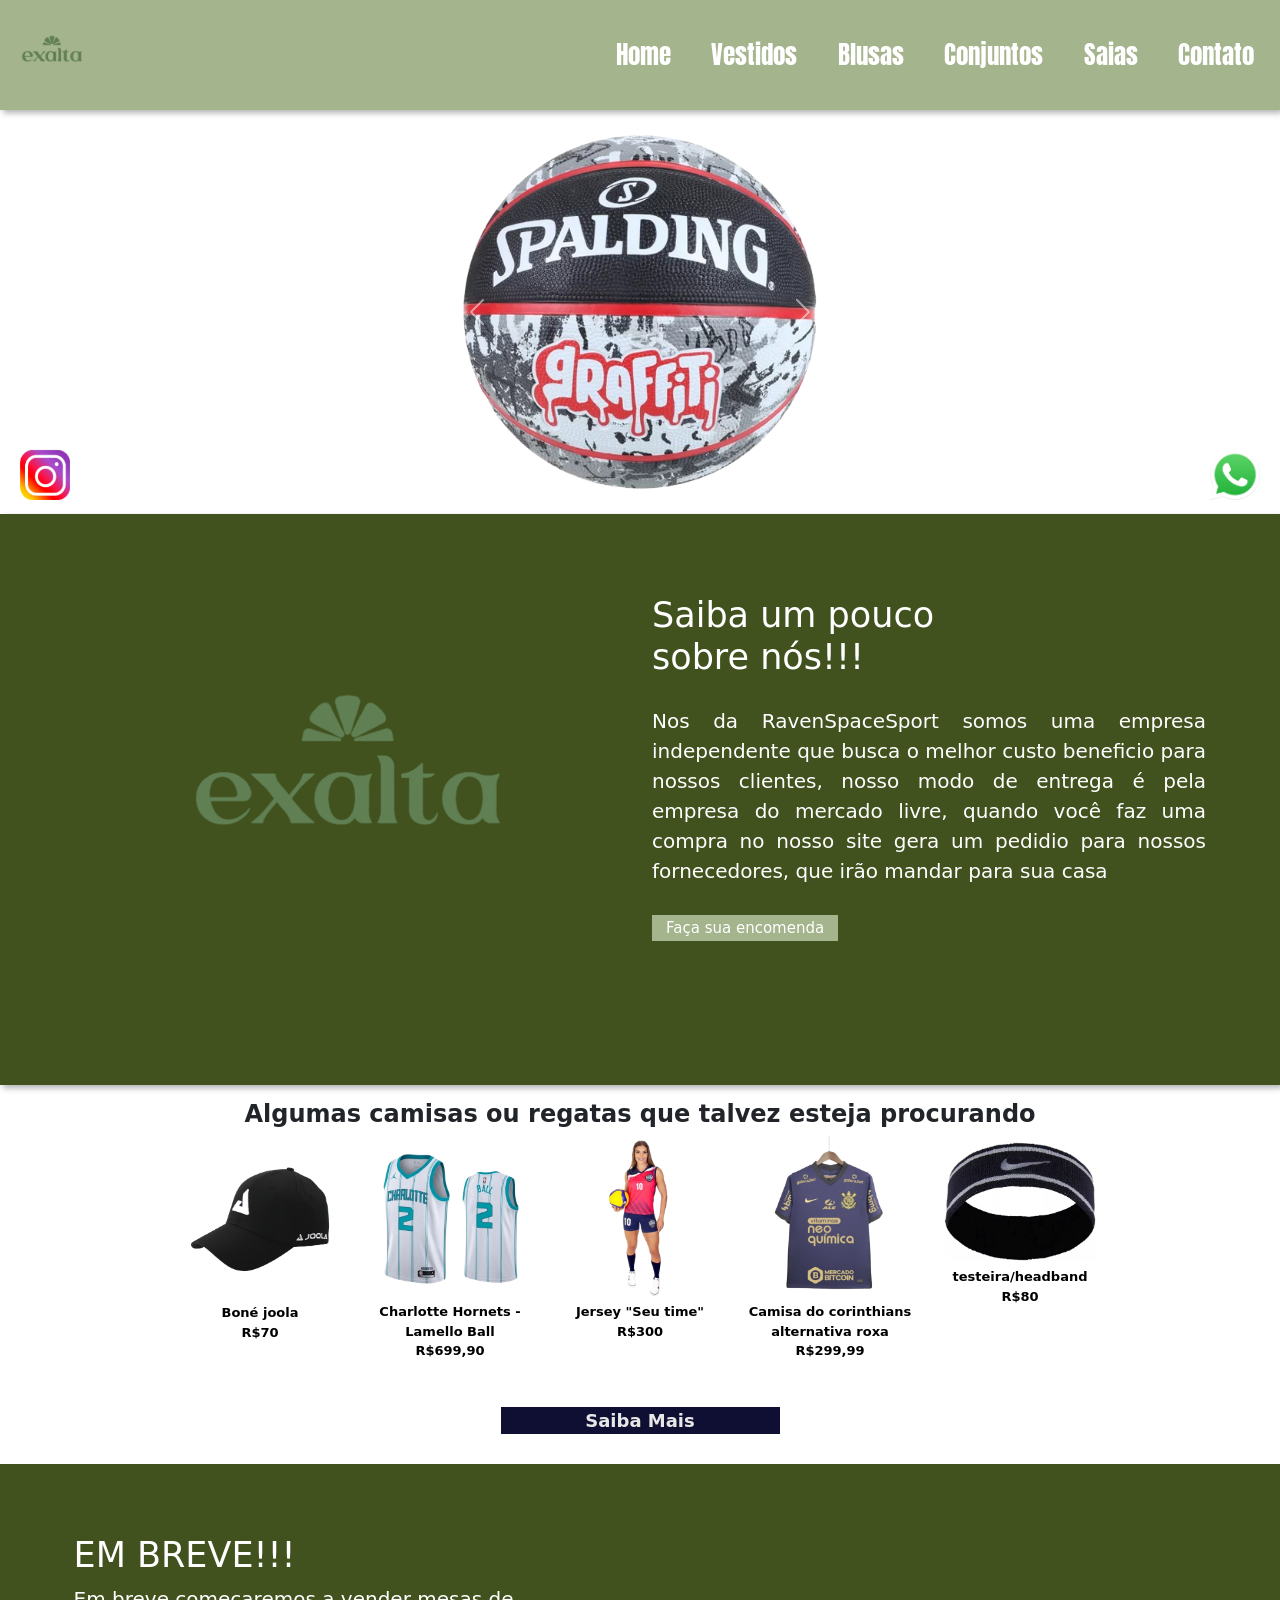
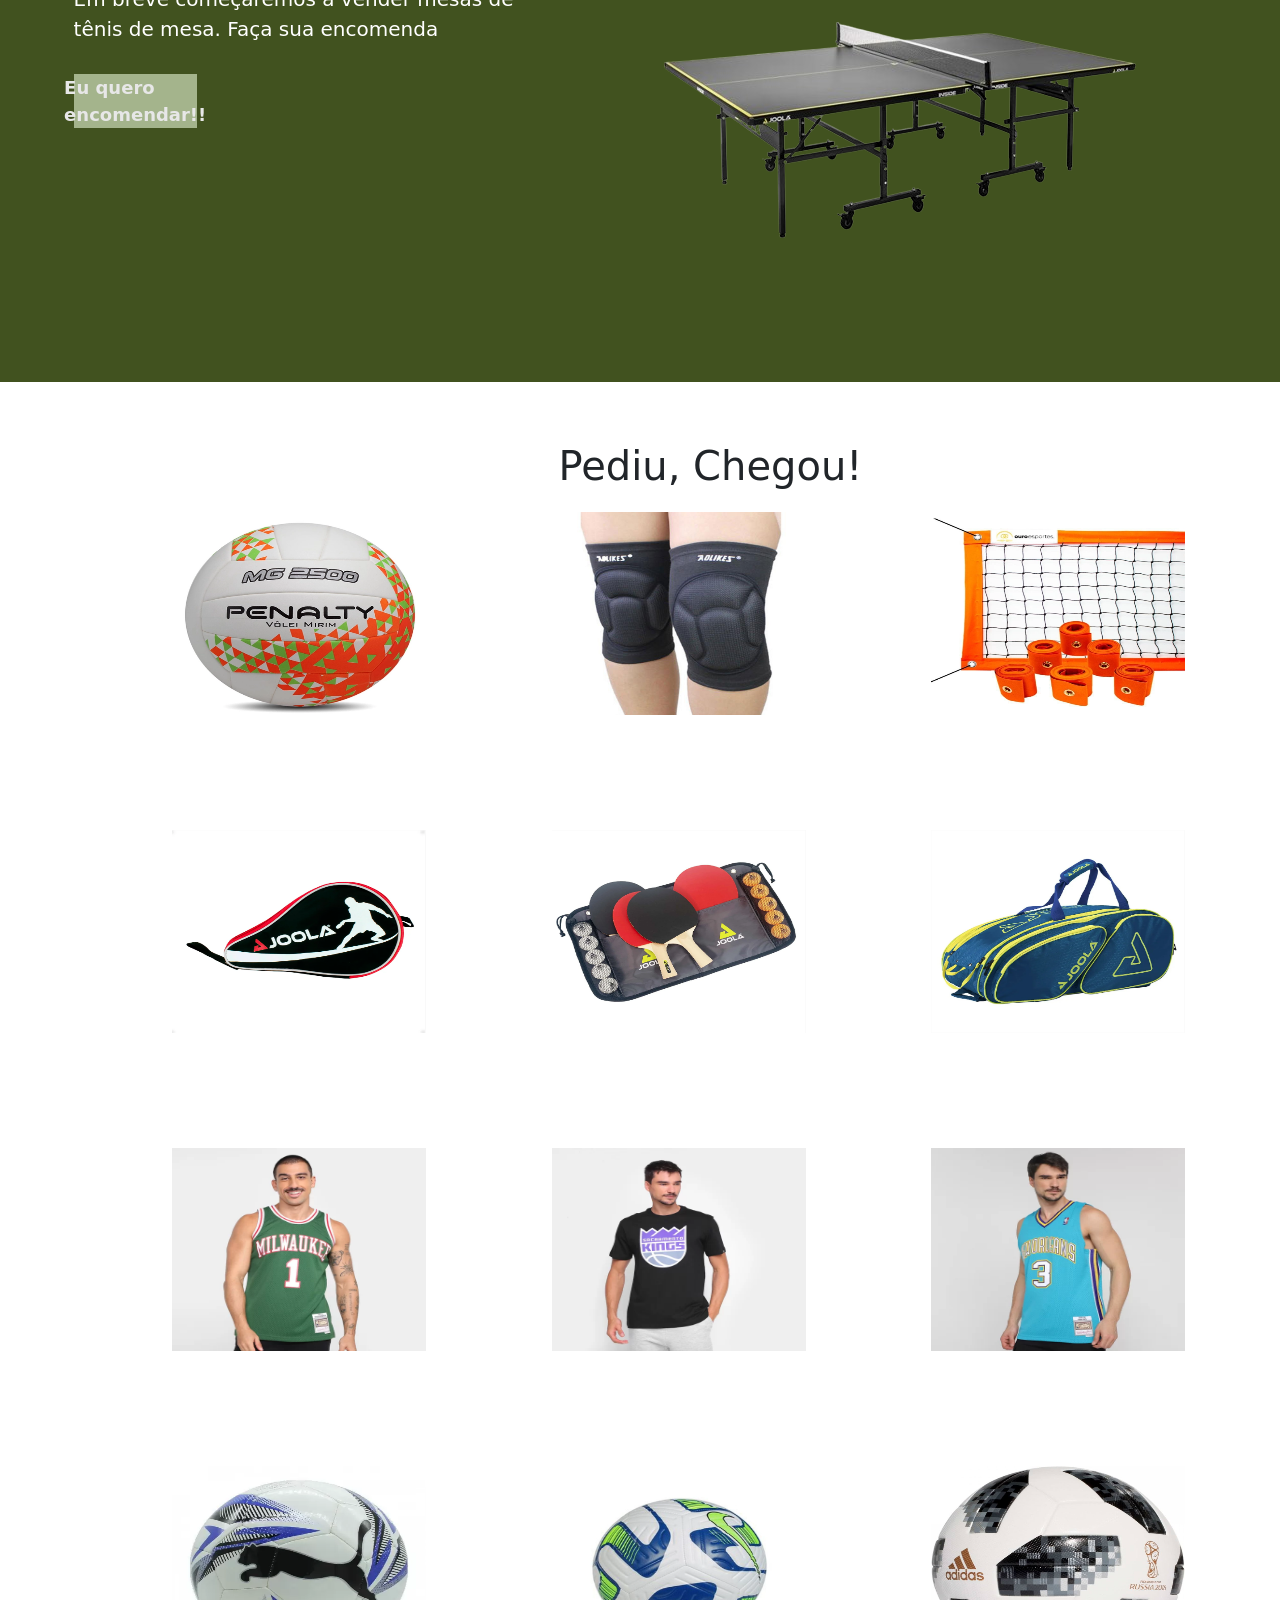
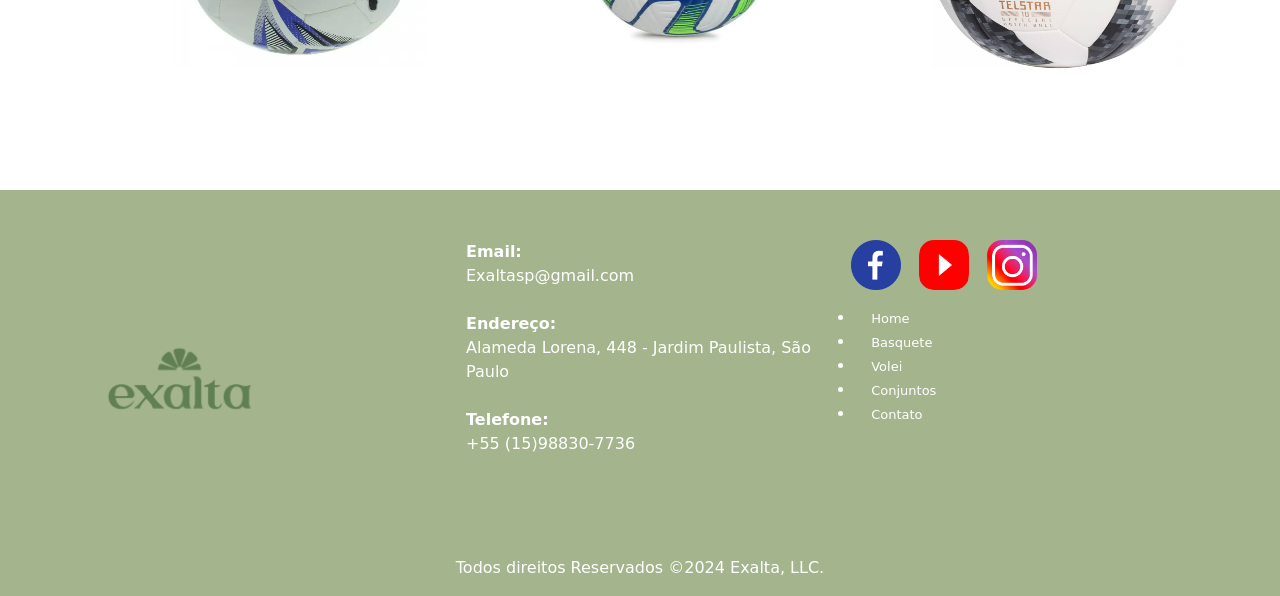
==== commit 717b7a20: "Rev.122123" ====
--- a/Exalta_Shop/index.html
+++ b/Exalta_Shop/index.html
@@ -7,7 +7,7 @@
     <link rel="stylesheet" type="text/css" href="./bootstrap/css/bootstrap.min.css">
     <link rel="stylesheet" type="text/css" href="./css/style_index.css">
 
-    <title>RAVEN SPORT SPACE | HOME</title>
+    <title>Exalta| HOME</title>
 
 
 
@@ -78,13 +78,13 @@
             <div class="row m-0">
                 <div class="col-12 col-md-6">
                     <figure>
-                        <img src="./img/geral/Raven_SpaceSport.png" alt="">
+                        <img src="./EXalta_img/ExaltaLOGO.png" alt="">
                     </figure>
                 </div>
                 <div class="col-12 col-md-6">
                     <section class="texto-banner">
                         <h1>
-                            Saiba um pouco sobre nos!!!
+                            Saiba um pouco sobre nós!!!
                         </h1>
                         <p> Nos da RavenSpaceSport somos uma empresa independente que busca o melhor custo beneficio para nossos clientes, nosso modo de entrega é pela empresa do mercado livre, quando você faz uma compra no nosso site gera um pedidio para
                             nossos fornecedores, que irão mandar para sua casa</p>
--- a/Exalta_Shop/css/style_index.css
+++ b/Exalta_Shop/css/style_index.css
@@ -27,7 +27,7 @@
     color: white;
     font-size: 33px;
     transition: 0.3s;
-    border-left: 4px solid #0f0f34;
+    border-left: 4px solid #41521f;
 }
 
 #logo {
@@ -53,7 +53,7 @@
     justify-content: space-between;
     /* background: #7233cd; */
     background: rgb(15, 15, 52);
-    background: linear-gradient(90deg, rgba(15, 15, 52, 1) 0%, rgba(57, 16, 115, 1) 31%, rgba(114, 51, 205, 1) 69%);
+    background: #a4b48c;
     box-shadow: 3px 3px 6px #b1b1b1;
 }
 
@@ -108,7 +108,7 @@
         width: 15em;
         top: 70px;
         right: 0px;
-        background: #7233cd;
+        background: #a4b48c;
         transition: 0.6s;
         z-index: 1000;
         height: 0px;
@@ -193,7 +193,7 @@
     height: auto;
     margin-top: 10px;
     padding: 50px;
-    background-color: #0f0f34;
+    background-color: #41521f;
     box-shadow: 3px 3px 6px #b1b1b1
 }
 
@@ -230,7 +230,7 @@
 .section-banner-home .texto-banner a {
     color: rgb(255, 255, 255);
     text-decoration: none;
-    background-color: #7233cd;
+    background-color: #a4b48c;
     padding: 4px 14px;
     font-size: 15px;
     transition: 0.3s;
@@ -306,7 +306,7 @@
 /* Inicio Estilo Novidades */
 
 .novidades {
-    background: #0f0f34;
+    background: #41521f;
 }
 
 .novidades .text-body {
@@ -332,7 +332,7 @@
     color: #e7e7e7;
     font-size: 18px;
     font-weight: bold;
-    background: #7233cd;
+    background: #a4b48c;
     margin: 30px 0px;
     width: 25%;
 }
@@ -483,7 +483,7 @@
     height: auto;
     color: white;
     background: rgb(15, 15, 52);
-    background: linear-gradient(90deg, rgba(15, 15, 52, 1) 0%, rgba(57, 16, 115, 1) 31%, rgba(114, 51, 205, 1) 69%);
+    background: #a4b48c;
 }
 
 .rodape .container #logo-rodape {
